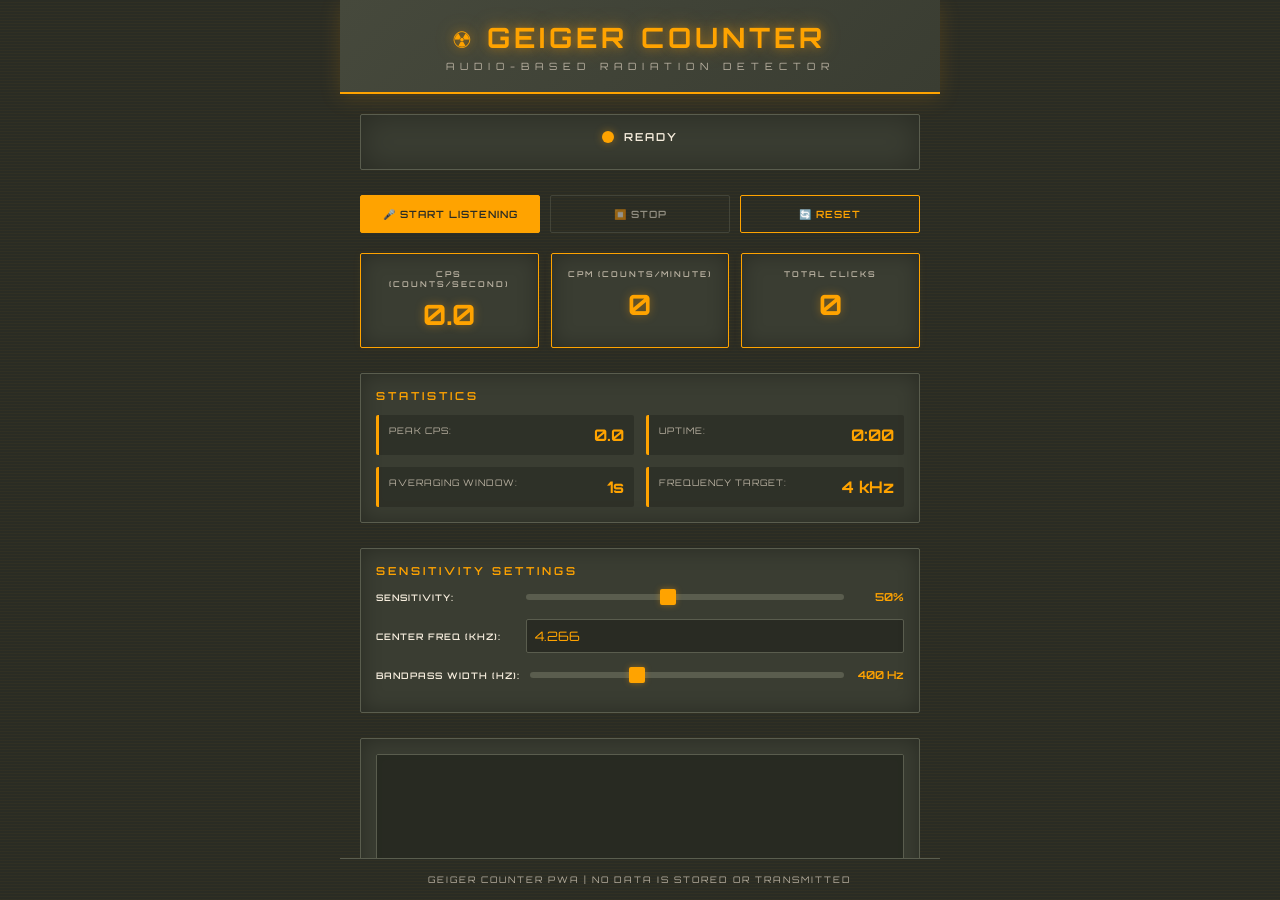
==== geiger/index.html @ 97787e8c "Move Geiger app to /geiger subfolder, add root landing page" ====
<!DOCTYPE html>
<html lang="en">
<head>
    <meta charset="UTF-8">
    <meta name="viewport" content="width=device-width, initial-scale=1.0">
    <meta name="description" content="Audio-based Geiger Counter for detecting 4kHz radiation detector beeps">
    <meta name="theme-color" content="#46493C">
    <meta name="apple-mobile-web-app-capable" content="yes">
    <meta name="apple-mobile-web-app-status-bar-style" content="black-translucent">
    <meta name="apple-mobile-web-app-title" content="Geiger Counter">
    
    <title>Geiger Counter PWA</title>
    <link rel="manifest" href="manifest.json">
    <link rel="preconnect" href="https://fonts.googleapis.com">
    <link rel="preconnect" href="https://fonts.gstatic.com" crossorigin>
    <link href="https://fonts.googleapis.com/css2?family=Orbitron:wght@400;500;600;700;800;900&display=swap" rel="stylesheet">
    <link rel="icon" type="image/x-icon" href="data:image/svg+xml,<svg xmlns='http://www.w3.org/2000/svg' viewBox='0 0 192 192'><rect fill='%231a1a2e' width='192' height='192'/><circle cx='96' cy='96' r='50' fill='%23ff6b6b'/><text x='96' y='105' font-size='40' text-anchor='middle' fill='white' font-weight='bold'>Ω</text></svg>">
    <link rel="apple-touch-icon" href="data:image/svg+xml,<svg xmlns='http://www.w3.org/2000/svg' viewBox='0 0 192 192'><rect fill='%231a1a2e' width='192' height='192'/><circle cx='96' cy='96' r='50' fill='%23ff6b6b'/><text x='96' y='105' font-size='40' text-anchor='middle' fill='white' font-weight='bold'>Ω</text></svg>">
    <link rel="stylesheet" href="style.css">
</head>
<body>
    <div class="container">
        <header>
            <h1>☢️ Geiger Counter</h1>
            <p class="subtitle">Audio-based Radiation Detector</p>
        </header>

        <main>
            <!-- Status Section -->
            <section class="status-section">
                <div class="status-indicator" id="statusIndicator">
                    <span class="status-dot" id="statusDot"></span>
                    <span id="statusText">Ready</span>
                </div>
                <p class="status-message" id="statusMessage"></p>
            </section>

            <!-- Audio Input Section -->
            <section class="control-section">
                <button id="startBtn" class="btn btn-primary">
                    🎤 Start Listening
                </button>
                <button id="stopBtn" class="btn btn-secondary" disabled>
                    ⏹️ Stop
                </button>
                <button id="resetBtn" class="btn btn-tertiary">
                    🔄 Reset
                </button>
            </section>

            <!-- Readings Display -->
            <section class="readings-section">
                <div class="reading-card">
                    <div class="reading-label">CPS (Counts/Second)</div>
                    <div class="reading-value" id="cpsDisplay">0.0</div>
                </div>
                <div class="reading-card">
                    <div class="reading-label">CPM (Counts/Minute)</div>
                    <div class="reading-value" id="cpmDisplay">0</div>
                </div>
                <div class="reading-card">
                    <div class="reading-label">Total Clicks</div>
                    <div class="reading-value" id="totalDisplay">0</div>
                </div>
            </section>

            <!-- Statistics Section -->
            <section class="stats-section">
                <h3>Statistics</h3>
                <div class="stat-grid">
                    <div class="stat-item">
                        <span class="stat-label">Peak CPS:</span>
                        <span class="stat-value" id="peakCps">0.0</span>
                    </div>
                    <div class="stat-item">
                        <span class="stat-label">Uptime:</span>
                        <span class="stat-value" id="uptime">0:00</span>
                    </div>
                    <div class="stat-item">
                        <span class="stat-label">Averaging Window:</span>
                        <span class="stat-value">1s</span>
                    </div>
                    <div class="stat-item">
                        <span class="stat-label">Frequency Target:</span>
                        <span class="stat-value">4 kHz</span>
                    </div>
                </div>
            </section>

            <!-- Settings Section -->
            <section class="settings-section">
                <h3>Sensitivity Settings</h3>
                <div class="setting-group">
                    <label for="sensitivitySlider">Sensitivity:</label>
                    <input type="range" id="sensitivitySlider" min="10" max="100" value="50" class="slider">
                    <span id="sensitivityValue">50%</span>
                </div>
                <div class="setting-group">
                    <label for="frequencyInput">Center Freq (kHz):</label>
                    <input type="number" id="frequencyInput" min="0.5" max="20" value="4.266" step="0.01">
                </div>
                <div class="setting-group">
                    <label for="beepDurationSlider">Bandpass Width (Hz):</label>
                    <input type="range" id="beepDurationSlider" min="100" max="1000" value="400" step="50" class="slider">
                    <span id="beepDurationValue">400 Hz</span>
                </div>
            </section>

            <!-- Audio Visualization -->
            <section class="visualization-section">
                <canvas id="frequencyCanvas" width="300" height="150"></canvas>
                <p class="canvas-label">Real-time Audio Signal</p>
            </section>

            <!-- Info Section -->
            <section class="info-section">
                <h3>About</h3>
                <p>This PWA detects audio beeps from your Geiger counter. Point your device's microphone toward the speaker and adjust sensitivity as needed. The app works offline once loaded.</p>
                <div class="feature-list">
                    <div class="feature">✓ Works Offline</div>
                    <div class="feature">✓ Installable App</div>
                    <div class="feature">✓ Real-time Detection</div>
                    <div class="feature">✓ Privacy-focused</div>
                </div>
            </section>
        </main>

        <footer>
            <p>Geiger Counter PWA | No data is stored or transmitted</p>
        </footer>
    </div>

    <script>
        // Register service worker for offline support
        if ('serviceWorker' in navigator) {
            navigator.serviceWorker.register('service-worker.js')
                .then(reg => console.log('Service Worker registered'))
                .catch(err => console.log('Service Worker registration failed:', err));
        }

        // Install prompt handling
        let deferredPrompt;
        window.addEventListener('beforeinstallprompt', (e) => {
            e.preventDefault();
            deferredPrompt = e;
            console.log('Install prompt available');
        });
    </script>
    <script src="app.js"></script>
</body>
</html>
---- geiger/style.css ----
* {
    margin: 0;
    padding: 0;
    box-sizing: border-box;
}

:root {
    --primary-color: #FFA300;
    --secondary-color: #FFA300;
    --dark-bg: #2a2c24;
    --card-bg: #3a3d32;
    --text-primary: #F6EDDD;
    --text-secondary: #b8b0a0;
    --border-color: #5a5d4e;
    --success-color: #FFA300;
    --danger-color: #ff4444;
    --glow-color: rgba(255, 163, 0, 0.4);
    --scanline-color: rgba(255, 163, 0, 0.03);
}

html, body {
    width: 100%;
    height: 100%;
    font-family: 'Orbitron', monospace, sans-serif;
    background-color: var(--dark-bg);
    color: var(--text-primary);
    overflow-x: hidden;
}

body {
    display: flex;
    flex-direction: column;
    background-image:
        repeating-linear-gradient(
            0deg,
            var(--scanline-color) 0px,
            var(--scanline-color) 1px,
            transparent 1px,
            transparent 3px
        );
}

.container {
    display: flex;
    flex-direction: column;
    min-height: 100vh;
    margin: 0 auto;
    padding: 0;
    max-width: 600px;
    width: 100%;
}

header {
    background: linear-gradient(135deg, #46493C 0%, #3a3d32 100%);
    padding: 20px;
    text-align: center;
    border-bottom: 2px solid var(--primary-color);
    padding-top: max(20px, env(safe-area-inset-top));
    box-shadow: 0 4px 20px rgba(255, 163, 0, 0.15);
}

header h1 {
    font-size: 28px;
    margin-bottom: 5px;
    font-weight: 700;
    letter-spacing: 4px;
    text-transform: uppercase;
    text-shadow: 0 0 10px var(--glow-color), 0 0 20px var(--glow-color);
    color: var(--primary-color);
}

.subtitle {
    font-size: 10px;
    color: var(--text-secondary);
    letter-spacing: 6px;
    text-transform: uppercase;
}

main {
    flex: 1;
    padding: 20px;
    padding-bottom: max(20px, env(safe-area-inset-bottom));
    overflow-y: auto;
}

footer {
    padding: 15px 20px;
    text-align: center;
    border-top: 1px solid var(--border-color);
    color: var(--text-secondary);
    font-size: 9px;
    letter-spacing: 2px;
    text-transform: uppercase;
}

/* Sections */
section {
    margin-bottom: 25px;
}

section h3 {
    font-size: 11px;
    font-weight: 600;
    margin-bottom: 12px;
    color: var(--primary-color);
    letter-spacing: 3px;
    text-transform: uppercase;
}

/* Status Section */
.status-section {
    text-align: center;
    padding: 15px;
    background-color: var(--card-bg);
    border-radius: 2px;
    border: 1px solid var(--border-color);
    box-shadow: inset 0 0 30px rgba(0, 0, 0, 0.3);
}

.status-indicator {
    display: flex;
    align-items: center;
    justify-content: center;
    gap: 10px;
    margin-bottom: 10px;
}

.status-dot {
    width: 12px;
    height: 12px;
    border-radius: 50%;
    background-color: var(--success-color);
    animation: pulse 2s infinite;
    box-shadow: 0 0 8px var(--glow-color);
}

.status-dot.inactive {
    background-color: var(--text-secondary);
    animation: none;
}

@keyframes pulse {
    0%, 100% { opacity: 1; }
    50% { opacity: 0.5; }
}

#statusText {
    font-weight: 600;
    font-size: 11px;
    letter-spacing: 2px;
    text-transform: uppercase;
}

.status-message {
    font-size: 12px;
    color: var(--text-secondary);
    margin: 5px 0 0 0;
}

/* Control Section */
.control-section {
    display: grid;
    grid-template-columns: 1fr 1fr 1fr;
    gap: 10px;
    margin-bottom: 20px;
}

.btn {
    padding: 12px 16px;
    border: 1px solid var(--border-color);
    border-radius: 2px;
    font-family: 'Orbitron', monospace;
    font-size: 10px;
    font-weight: 600;
    cursor: pointer;
    transition: all 0.3s ease;
    text-transform: uppercase;
    letter-spacing: 1px;
    white-space: nowrap;
}

.btn-primary {
    background-color: var(--primary-color);
    color: var(--dark-bg);
    border-color: var(--primary-color);
}

.btn-primary:hover:not(:disabled) {
    background-color: #ffb733;
    transform: translateY(-2px);
    box-shadow: 0 4px 12px var(--glow-color);
}

.btn-secondary {
    background-color: transparent;
    color: var(--text-primary);
    border-color: var(--border-color);
}

.btn-secondary:hover:not(:disabled) {
    border-color: var(--primary-color);
    color: var(--primary-color);
    transform: translateY(-2px);
}

.btn-tertiary {
    background-color: transparent;
    color: var(--primary-color);
    border-color: var(--primary-color);
}

.btn-tertiary:hover:not(:disabled) {
    background-color: var(--primary-color);
    color: var(--dark-bg);
    transform: translateY(-2px);
}

.btn:disabled {
    opacity: 0.5;
    cursor: not-allowed;
}

/* Readings Section */
.readings-section {
    display: grid;
    grid-template-columns: repeat(auto-fit, minmax(90px, 1fr));
    gap: 12px;
}

.reading-card {
    background-color: var(--card-bg);
    border: 1px solid var(--primary-color);
    border-radius: 2px;
    padding: 15px;
    text-align: center;
    transition: all 0.3s ease;
    box-shadow: inset 0 0 20px rgba(0, 0, 0, 0.3), 0 0 10px rgba(255, 163, 0, 0.05);
}

.reading-card:hover {
    box-shadow: inset 0 0 20px rgba(0, 0, 0, 0.3), 0 0 15px var(--glow-color);
}

.reading-label {
    font-size: 8px;
    color: var(--text-secondary);
    text-transform: uppercase;
    letter-spacing: 2px;
    margin-bottom: 8px;
    font-weight: 600;
}

.reading-value {
    font-size: 28px;
    font-weight: 700;
    color: var(--primary-color);
    font-family: 'Orbitron', monospace;
    text-shadow: 0 0 10px var(--glow-color);
}

/* Statistics Section */
.stats-section {
    background-color: var(--card-bg);
    border: 1px solid var(--border-color);
    border-radius: 2px;
    padding: 15px;
    box-shadow: inset 0 0 20px rgba(0, 0, 0, 0.3);
}

.stat-grid {
    display: grid;
    grid-template-columns: repeat(2, 1fr);
    gap: 12px;
}

.stat-item {
    display: flex;
    justify-content: space-between;
    padding: 10px;
    background-color: rgba(0, 0, 0, 0.2);
    border-radius: 2px;
    border-left: 3px solid var(--primary-color);
}

.stat-label {
    font-size: 9px;
    color: var(--text-secondary);
    letter-spacing: 1px;
    text-transform: uppercase;
}

.stat-value {
    font-weight: 700;
    color: var(--primary-color);
    font-family: 'Orbitron', monospace;
}

/* Settings Section */
.settings-section {
    background-color: var(--card-bg);
    border: 1px solid var(--border-color);
    border-radius: 2px;
    padding: 15px;
    box-shadow: inset 0 0 20px rgba(0, 0, 0, 0.3);
}

.setting-group {
    margin-bottom: 15px;
    display: flex;
    align-items: center;
    gap: 10px;
}

.setting-group label {
    font-size: 9px;
    font-weight: 600;
    flex: 0 0 auto;
    min-width: 140px;
    letter-spacing: 1px;
    text-transform: uppercase;
}

#frequencyInput {
    flex: 1;
    padding: 8px;
    border: 1px solid var(--border-color);
    background-color: rgba(0, 0, 0, 0.3);
    color: var(--primary-color);
    border-radius: 2px;
    font-size: 13px;
    font-family: 'Orbitron', monospace;
}

#frequencyInput:focus {
    outline: none;
    border-color: var(--primary-color);
    box-shadow: 0 0 8px var(--glow-color);
    background-color: rgba(255, 163, 0, 0.05);
}

.slider {
    flex: 1;
    height: 6px;
    border-radius: 3px;
    background: var(--border-color);
    outline: none;
    -webkit-appearance: none;
    appearance: none;
    cursor: pointer;
}

.slider::-webkit-slider-thumb {
    -webkit-appearance: none;
    appearance: none;
    width: 16px;
    height: 16px;
    border-radius: 2px;
    background: var(--primary-color);
    cursor: pointer;
    transition: all 0.3s ease;
    box-shadow: 0 0 6px var(--glow-color);
}

.slider::-webkit-slider-thumb:hover {
    background: #ffb733;
    box-shadow: 0 0 12px var(--glow-color);
}

.slider::-moz-range-thumb {
    width: 16px;
    height: 16px;
    border-radius: 2px;
    background: var(--primary-color);
    cursor: pointer;
    border: none;
    transition: all 0.3s ease;
    box-shadow: 0 0 6px var(--glow-color);
}

.slider::-moz-range-thumb:hover {
    background: #ffb733;
    box-shadow: 0 0 12px var(--glow-color);
}

.setting-group span {
    font-size: 11px;
    color: var(--primary-color);
    font-weight: 600;
    min-width: 50px;
    text-align: right;
    font-family: 'Orbitron', monospace;
}

/* Visualization Section */
.visualization-section {
    background-color: var(--card-bg);
    border: 1px solid var(--border-color);
    border-radius: 2px;
    padding: 15px;
    text-align: center;
    box-shadow: inset 0 0 20px rgba(0, 0, 0, 0.3);
}

#frequencyCanvas {
    width: 100%;
    height: auto;
    background-color: rgba(0, 0, 0, 0.4);
    border-radius: 2px;
    border: 1px solid var(--border-color);
    display: block;
}

.canvas-label {
    margin-top: 10px;
    font-size: 8px;
    color: var(--text-secondary);
    letter-spacing: 3px;
    text-transform: uppercase;
}

/* Info Section */
.info-section {
    background-color: var(--card-bg);
    border: 1px solid var(--border-color);
    border-radius: 2px;
    padding: 15px;
    box-shadow: inset 0 0 20px rgba(0, 0, 0, 0.3);
}

.info-section p {
    font-size: 11px;
    color: var(--text-secondary);
    line-height: 1.8;
    margin-bottom: 12px;
    font-family: 'Orbitron', monospace;
}

.feature-list {
    display: grid;
    grid-template-columns: repeat(2, 1fr);
    gap: 10px;
}

.feature {
    background-color: rgba(255, 163, 0, 0.05);
    padding: 10px;
    border-radius: 2px;
    border-left: 3px solid var(--primary-color);
    font-size: 9px;
    color: var(--primary-color);
    font-weight: 600;
    letter-spacing: 1px;
    text-transform: uppercase;
}

/* Responsive */
@media (max-width: 480px) {
    header h1 {
        font-size: 24px;
    }

    .control-section {
        grid-template-columns: 1fr 1fr;
    }

    .stat-grid {
        grid-template-columns: 1fr;
    }

    .reading-card {
        padding: 12px;
    }

    .reading-value {
        font-size: 24px;
    }
}

/* Safe Area Support */
@supports (padding: max(0px)) {
    main {
        padding-left: max(20px, env(safe-area-inset-left));
        padding-right: max(20px, env(safe-area-inset-right));
    }
}
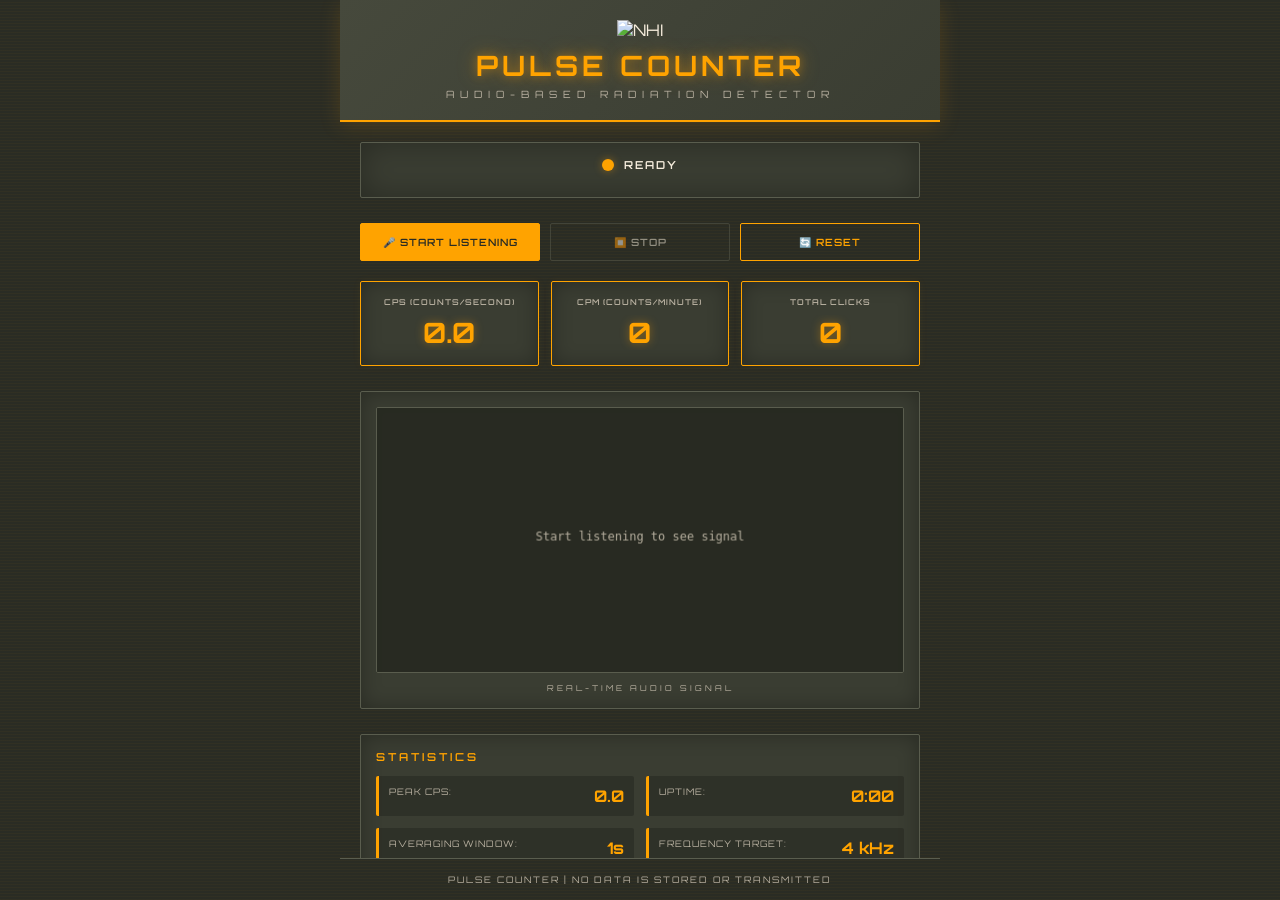
==== commit 78a443df: "Bandwidth 200Hz, 5s CPS averaging, fix reading card overflow on mobile" ====
--- a/geiger/index.html
+++ b/geiger/index.html
@@ -3,25 +3,26 @@
 <head>
     <meta charset="UTF-8">
     <meta name="viewport" content="width=device-width, initial-scale=1.0">
-    <meta name="description" content="Audio-based Geiger Counter for detecting 4kHz radiation detector beeps">
+    <meta name="description" content="Audio-based Pulse Counter for detecting radiation detector beeps">
     <meta name="theme-color" content="#46493C">
     <meta name="apple-mobile-web-app-capable" content="yes">
     <meta name="apple-mobile-web-app-status-bar-style" content="black-translucent">
-    <meta name="apple-mobile-web-app-title" content="Geiger Counter">
+    <meta name="apple-mobile-web-app-title" content="Pulse Counter">
     
-    <title>Geiger Counter PWA</title>
+    <title>Pulse Counter</title>
     <link rel="manifest" href="manifest.json">
     <link rel="preconnect" href="https://fonts.googleapis.com">
     <link rel="preconnect" href="https://fonts.gstatic.com" crossorigin>
     <link href="https://fonts.googleapis.com/css2?family=Orbitron:wght@400;500;600;700;800;900&display=swap" rel="stylesheet">
-    <link rel="icon" type="image/x-icon" href="data:image/svg+xml,<svg xmlns='http://www.w3.org/2000/svg' viewBox='0 0 192 192'><rect fill='%231a1a2e' width='192' height='192'/><circle cx='96' cy='96' r='50' fill='%23ff6b6b'/><text x='96' y='105' font-size='40' text-anchor='middle' fill='white' font-weight='bold'>Ω</text></svg>">
-    <link rel="apple-touch-icon" href="data:image/svg+xml,<svg xmlns='http://www.w3.org/2000/svg' viewBox='0 0 192 192'><rect fill='%231a1a2e' width='192' height='192'/><circle cx='96' cy='96' r='50' fill='%23ff6b6b'/><text x='96' y='105' font-size='40' text-anchor='middle' fill='white' font-weight='bold'>Ω</text></svg>">
+    <link rel="icon" type="image/png" href="../assets/logo_small.png">
+    <link rel="apple-touch-icon" href="../assets/logo_small.png">
     <link rel="stylesheet" href="style.css">
 </head>
 <body>
     <div class="container">
         <header>
-            <h1>☢️ Geiger Counter</h1>
+            <img src="../assets/logo_small.png" alt="NHI" style="height: 40px; margin-bottom: 0.5rem;">
+            <h1>Pulse Counter</h1>
             <p class="subtitle">Audio-based Radiation Detector</p>
         </header>
 
@@ -64,6 +65,12 @@
                 </div>
             </section>
 
+            <!-- Audio Visualization (moved up) -->
+            <section class="visualization-section">
+                <canvas id="frequencyCanvas" width="300" height="150"></canvas>
+                <p class="canvas-label">Real-time Audio Signal</p>
+            </section>
+
             <!-- Statistics Section -->
             <section class="stats-section">
                 <h3>Statistics</h3>
@@ -87,46 +94,44 @@
                 </div>
             </section>
 
-            <!-- Settings Section -->
-            <section class="settings-section">
-                <h3>Sensitivity Settings</h3>
-                <div class="setting-group">
-                    <label for="sensitivitySlider">Sensitivity:</label>
-                    <input type="range" id="sensitivitySlider" min="10" max="100" value="50" class="slider">
-                    <span id="sensitivityValue">50%</span>
+            <!-- Settings (accordion) -->
+            <details class="accordion-section">
+                <summary>Settings</summary>
+                <div class="accordion-content">
+                    <div class="setting-group">
+                        <label for="sensitivitySlider">Sensitivity:</label>
+                        <input type="range" id="sensitivitySlider" min="10" max="100" value="30" class="slider">
+                        <span id="sensitivityValue">30%</span>
+                    </div>
+                    <div class="setting-group">
+                        <label for="frequencyInput">Center Freq (kHz):</label>
+                        <input type="number" id="frequencyInput" min="0.5" max="20" value="4.266" step="0.01">
+                    </div>
+                    <div class="setting-group">
+                        <label for="beepDurationSlider">Bandpass Width (Hz):</label>
+                        <input type="range" id="beepDurationSlider" min="100" max="1000" value="200" step="50" class="slider">
+                        <span id="beepDurationValue">200 Hz</span>
+                    </div>
                 </div>
-                <div class="setting-group">
-                    <label for="frequencyInput">Center Freq (kHz):</label>
-                    <input type="number" id="frequencyInput" min="0.5" max="20" value="4.266" step="0.01">
+            </details>
+
+            <!-- Info (accordion) -->
+            <details class="accordion-section">
+                <summary>About</summary>
+                <div class="accordion-content">
+                    <p>This PWA detects audio beeps from your radiation detector. Point your device's microphone toward the speaker and adjust sensitivity as needed. The app works offline once loaded.</p>
+                    <div class="feature-list">
+                        <div class="feature">✓ Works Offline</div>
+                        <div class="feature">✓ Installable App</div>
+                        <div class="feature">✓ Real-time Detection</div>
+                        <div class="feature">✓ Privacy-focused</div>
+                    </div>
                 </div>
-                <div class="setting-group">
-                    <label for="beepDurationSlider">Bandpass Width (Hz):</label>
-                    <input type="range" id="beepDurationSlider" min="100" max="1000" value="400" step="50" class="slider">
-                    <span id="beepDurationValue">400 Hz</span>
-                </div>
-            </section>
-
-            <!-- Audio Visualization -->
-            <section class="visualization-section">
-                <canvas id="frequencyCanvas" width="300" height="150"></canvas>
-                <p class="canvas-label">Real-time Audio Signal</p>
-            </section>
-
-            <!-- Info Section -->
-            <section class="info-section">
-                <h3>About</h3>
-                <p>This PWA detects audio beeps from your Geiger counter. Point your device's microphone toward the speaker and adjust sensitivity as needed. The app works offline once loaded.</p>
-                <div class="feature-list">
-                    <div class="feature">✓ Works Offline</div>
-                    <div class="feature">✓ Installable App</div>
-                    <div class="feature">✓ Real-time Detection</div>
-                    <div class="feature">✓ Privacy-focused</div>
-                </div>
-            </section>
+            </details>
         </main>
 
         <footer>
-            <p>Geiger Counter PWA | No data is stored or transmitted</p>
+            <p>Pulse Counter | No data is stored or transmitted</p>
         </footer>
     </div>
 
--- a/geiger/style.css
+++ b/geiger/style.css
@@ -235,6 +235,8 @@
     text-align: center;
     transition: all 0.3s ease;
     box-shadow: inset 0 0 20px rgba(0, 0, 0, 0.3), 0 0 10px rgba(255, 163, 0, 0.05);
+    overflow: hidden;
+    min-width: 0;
 }
 
 .reading-card:hover {
@@ -245,9 +247,12 @@
     font-size: 8px;
     color: var(--text-secondary);
     text-transform: uppercase;
-    letter-spacing: 2px;
+    letter-spacing: 1px;
     margin-bottom: 8px;
     font-weight: 600;
+    white-space: nowrap;
+    overflow: hidden;
+    text-overflow: ellipsis;
 }
 
 .reading-value {
@@ -256,6 +261,9 @@
     color: var(--primary-color);
     font-family: 'Orbitron', monospace;
     text-shadow: 0 0 10px var(--glow-color);
+    white-space: nowrap;
+    overflow: hidden;
+    text-overflow: ellipsis;
 }
 
 /* Statistics Section */
@@ -295,13 +303,59 @@
     font-family: 'Orbitron', monospace;
 }
 
+/* Accordion Sections */
+.accordion-section {
+    background-color: var(--card-bg);
+    border: 1px solid var(--border-color);
+    border-radius: 2px;
+    box-shadow: inset 0 0 20px rgba(0, 0, 0, 0.3);
+    overflow: hidden;
+}
+
+.accordion-section summary {
+    padding: 12px 15px;
+    font-size: 9px;
+    font-weight: 700;
+    letter-spacing: 2px;
+    text-transform: uppercase;
+    color: var(--primary-color);
+    cursor: pointer;
+    list-style: none;
+    display: flex;
+    align-items: center;
+    justify-content: space-between;
+    user-select: none;
+    transition: background-color 0.2s ease;
+    font-family: 'Orbitron', monospace;
+}
+
+.accordion-section summary::-webkit-details-marker {
+    display: none;
+}
+
+.accordion-section summary::after {
+    content: '\25B6';
+    font-size: 10px;
+    transition: transform 0.2s ease;
+    color: var(--primary-color);
+}
+
+.accordion-section[open] summary::after {
+    transform: rotate(90deg);
+}
+
+.accordion-section summary:hover {
+    background-color: rgba(255, 163, 0, 0.08);
+}
+
+.accordion-section .accordion-content {
+    padding: 15px;
+    border-top: 1px solid var(--border-color);
+}
+
 /* Settings Section */
 .settings-section {
-    background-color: var(--card-bg);
-    border: 1px solid var(--border-color);
-    border-radius: 2px;
-    padding: 15px;
-    box-shadow: inset 0 0 20px rgba(0, 0, 0, 0.3);
+    /* styles inherited from .accordion-section */
 }
 
 .setting-group {
@@ -420,11 +474,7 @@
 
 /* Info Section */
 .info-section {
-    background-color: var(--card-bg);
-    border: 1px solid var(--border-color);
-    border-radius: 2px;
-    padding: 15px;
-    box-shadow: inset 0 0 20px rgba(0, 0, 0, 0.3);
+    /* styles inherited from .accordion-section */
 }
 
 .info-section p {
@@ -468,12 +518,49 @@
     }
 
     .reading-card {
-        padding: 12px;
+        padding: 10px 6px;
     }
 
     .reading-value {
-        font-size: 24px;
-    }
+        font-size: 22px;
+    }
+
+    .reading-label {
+        font-size: 7px;
+        letter-spacing: 0.5px;
+    }
+}
+
+/* Scrollbar Theming */
+::-webkit-scrollbar {
+    width: 8px;
+    height: 8px;
+}
+
+::-webkit-scrollbar-track {
+    background: var(--dark-bg);
+    border-radius: 0;
+}
+
+::-webkit-scrollbar-thumb {
+    background: var(--border-color);
+    border-radius: 2px;
+    border: 1px solid var(--dark-bg);
+}
+
+::-webkit-scrollbar-thumb:hover {
+    background: var(--primary-color);
+    box-shadow: 0 0 6px var(--glow-color);
+}
+
+::-webkit-scrollbar-corner {
+    background: var(--dark-bg);
+}
+
+/* Firefox scrollbar */
+* {
+    scrollbar-width: thin;
+    scrollbar-color: var(--border-color) var(--dark-bg);
 }
 
 /* Safe Area Support */
